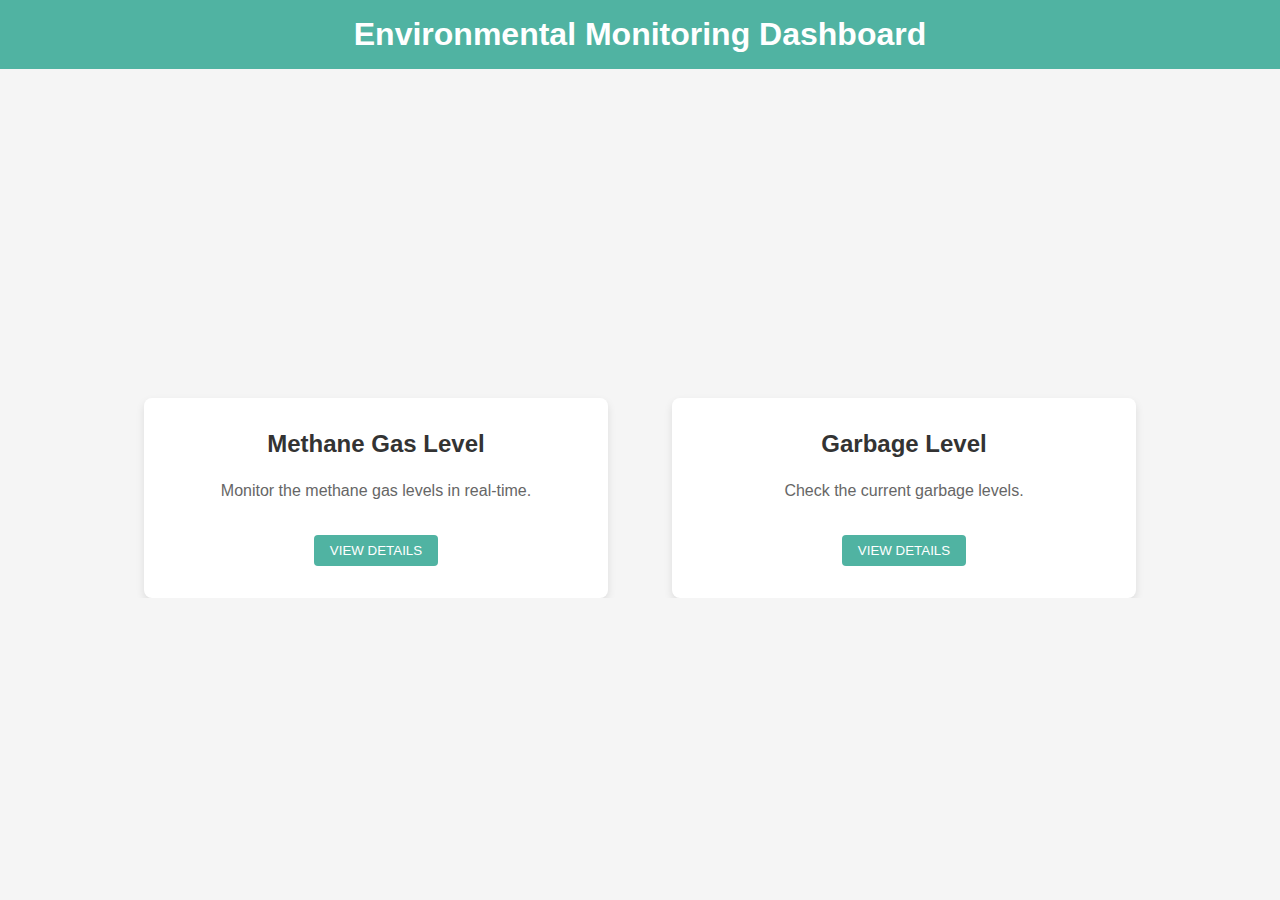
==== index.html @ fa6147a9 "Add files via upload" ====
<!DOCTYPE html>
<html lang="en">
<head>
    <meta charset="UTF-8">
    <meta name="viewport" content="width=device-width, initial-scale=1.0">
    <title>Dashboard</title>
    <link rel="stylesheet" href="styles.css">
</head>
<body>
    <div class="container">
        <header>
            <h1>Environmental Monitoring Dashboard</h1>
        </header>
        <div class="dashboard">
            <div class="card" id="methane">
                <h2>Methane Gas Level</h2>
                <p>Monitor the methane gas levels in real-time.</p>
                <button onclick="openMethaneDetailsPage()">View Details</button>
            </div>
            <div class="card" id="garbage">
                <h2>Garbage Level</h2>
                <p>Check the current garbage levels.</p>
                <button onclick="openGarbageDetailsPage()">View Details</button>
            </div>
        </div>
    </div>

    <script>
        function openMethaneDetailsPage() {
            window.open("methane_details.html", "_blank"); // Open in a new tab
            window.open("http://www.google.com", "_blank"); // Open google.com in a new tab
        }

        function openGarbageDetailsPage() {
            window.open("garbage_details.html", "_blank"); // Open in a new tab
            window.open("http://www.google.com", "_blank"); // Open google.com in a new tab
        }
    </script>
</body>
</html>
---- styles.css ----
/* styles.css */

body {
    font-family: 'Arial', sans-serif;
    margin: 0;
    padding: 0;
    background-color: #f5f5f5;
    display: flex;
    justify-content: center;
    align-items: center;
    height: 100vh;
    flex-direction: column;
}

.container {
    width: 80%;
    margin: auto;
    overflow: hidden;
    padding-top: 4rem; /* Add padding-top to avoid content hiding behind the header */
}

header {
    background: #50b3a2;
    color: white;
    padding: 1rem 0;
    text-align: center;
    width: 100%;
    position: fixed;
    top: 0;
    left: 0;
    z-index: 1000; /* Ensure the header stays on top */
}

header h1 {
    margin: 0;
}

.dashboard {
    display: flex;
    justify-content: space-around;
    align-items: center;
    width: 100%;
    gap: 2rem; /* Space between the cards */
    margin-top: 2rem;
}

.card {
    background: white;
    border-radius: 8px;
    box-shadow: 0 4px 8px rgba(0, 0, 0, 0.1);
    padding: 2rem;
    text-align: center;
    width: 40%; /* Adjust width as necessary */
    max-width: 400px; /* Set a maximum width */
    transition: transform 0.2s;
}

.card:hover {
    transform: scale(1.05);
}

.card h2 {
    margin-top: 0;
    color: #333;
}

.card p {
    color: #666;
    line-height: 1.6;
}

button {
    background: #50b3a2;
    border: none;
    color: white;
    padding: 0.5rem 1rem;
    text-transform: uppercase;
    border-radius: 4px;
    cursor: pointer;
    margin-top: 1rem;
}

button:hover {
    background: #429488;
}
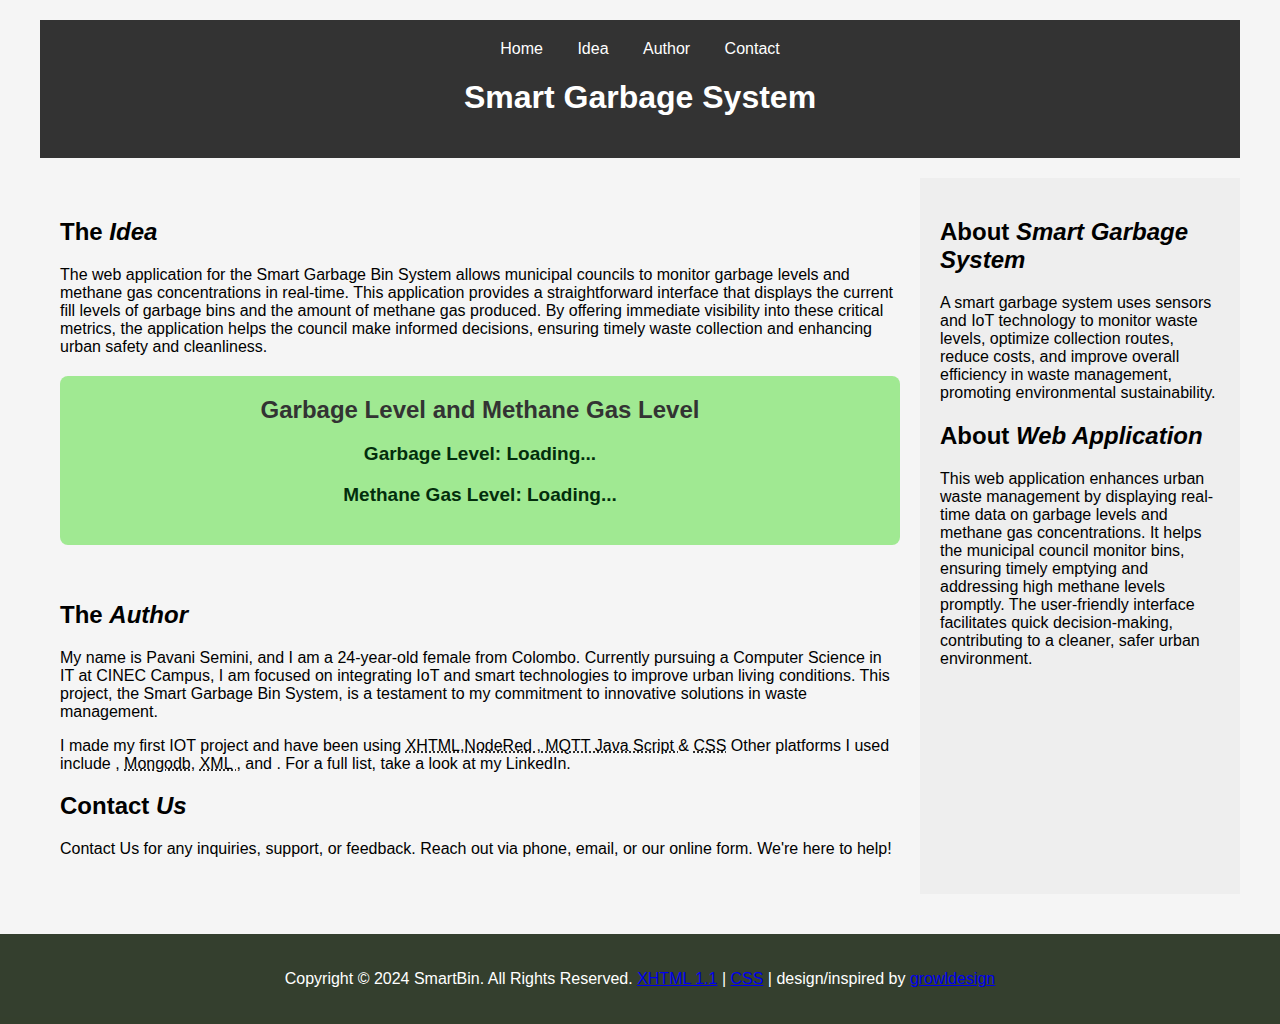
==== commit e0da016e: "Update index.html" ====
--- a/index.html
+++ b/index.html
@@ -1,40 +1,167 @@
-<!DOCTYPE html>
-<html lang="en">
+<!DOCTYPE html PUBLIC "-//W3C//DTD XHTML 1.1//EN" "http://www.w3.org/TR/xhtml11/DTD/xhtml11.dtd">
+<html xmlns="http://www.w3.org/1999/xhtml" xml:lang="en">
 <head>
-    <meta charset="UTF-8">
-    <meta name="viewport" content="width=device-width, initial-scale=1.0">
-    <title>Dashboard</title>
-    <link rel="stylesheet" href="styles.css">
+    <title>Busy City - SmartBin</title>
+    <meta http-equiv="Content-Type" content="application/xhtml+xml; charset=utf-8" />
+    <link href="bc-stylesheet.css" rel="stylesheet" type="text/css" />
+    <style>
+        body {
+            font-family: Arial, sans-serif;
+            margin: 0;
+            padding: 0;
+            background-color: #f5f5f5;
+        }
+        #container {
+            max-width: 1200px;
+            margin: 0 auto;
+            padding: 20px;
+        }
+        #header {
+            background-color: #333;
+            color: #fff;
+            padding: 20px;
+            text-align: center;
+        }
+        #header ul {
+            list-style-type: none;
+            padding: 0;
+            margin: 0;
+            text-align: center;
+        }
+        #header ul li {
+            display: inline;
+            margin: 0 15px;
+        }
+        #header ul li a {
+            color: #fff;
+            text-decoration: none;
+        }
+        #header h1 a {
+            color: #fff;
+            text-decoration: none;
+        }
+        #content {
+            display: flex;
+            margin-top: 20px;
+        }
+        #right {
+            flex: 3;
+            padding: 20px;
+        }
+        #left {
+            flex: 1;
+            background-color: #eee;
+            padding: 20px;
+        }
+        #footer {
+            background-color: #101d08d7;
+            color: #fff;
+            text-align: center;
+            padding: 20px;
+            margin-top: 20px;
+        }
+        .thumbs img {
+            width: 50px;
+            height: 50px;
+        }
+        .data-container {
+            background-color: #62e04993;
+            padding: 20px;
+            margin-top: 20px;
+            border-radius: 8px;
+            text-align: center;
+        }
+        .data-container h2 {
+            margin: 0;
+            font-size: 24px;
+            color: #333;
+        }
+        .data-container p {
+            font-size: 19px;
+            color: #032e0c;
+        }
+    </style>
 </head>
 <body>
-    <div class="container">
-        <header>
-            <h1>Environmental Monitoring Dashboard</h1>
-        </header>
-        <div class="dashboard">
-            <div class="card" id="methane">
-                <h2>Methane Gas Level</h2>
-                <p>Monitor the methane gas levels in real-time.</p>
-                <button onclick="openMethaneDetailsPage()">View Details</button>
-            </div>
-            <div class="card" id="garbage">
-                <h2>Garbage Level</h2>
-                <p>Check the current garbage levels.</p>
-                <button onclick="openGarbageDetailsPage()">View Details</button>
-            </div>
+<div id="container">
+    <div id="header">
+        <div>
+            <ul>
+                <li><a href="#" class="on">Home</a></li>
+                <li><a href="#idea">Idea</a></li>
+                <li><a href="#author">Author</a></li>
+                <li><a href="#contact">Contact</a></li>
+            </ul>
+            <h1><a href="#">Smart Garbage System</a></h1>
         </div>
     </div>
+    <div id="content">
+        <div id="right">
+            <h2 id="idea">The <em>Idea</em></h2>
+            <p>The web application for the Smart Garbage Bin System allows municipal councils to monitor garbage levels and methane gas concentrations in real-time. This application provides a straightforward interface that displays the current fill levels of garbage bins and the amount of methane gas produced. By offering immediate visibility into these critical metrics, the application helps the council make informed decisions, ensuring timely waste collection and enhancing urban safety and cleanliness.</p>
+            
+            <div class="data-container"><b>
+                <h2>Garbage Level and Methane Gas Level</h2>
+                <p>Garbage Level: <span id="garbageAmount">Loading...</span> </p>
+                <p>Methane Gas Level: <span id="methaneAmount">Loading...</span> </p></b>
+            </div> <br><br>
 
-    <script>
-        function openMethaneDetailsPage() {
-            window.open("methane_details.html", "_blank"); // Open in a new tab
-            window.open("http://www.google.com", "_blank"); // Open google.com in a new tab
+            <h2 id="author">The <em>Author</em></h2>
+            <p>My name is Pavani Semini, and I am a 24-year-old female from Colombo. Currently pursuing a Computer Science in IT at CINEC Campus, I am focused on integrating IoT and smart technologies to improve urban living conditions. This project, the Smart Garbage Bin System, is a testament to my commitment to innovative solutions in waste management.</p>
+            <p>I made my first IOT project and have been using <acronym title="eXtensible HyperText Markup Language">XHTML,NodeRed , MQTT Java Script
+
+            </acronym> &amp; <acronym title="Cascading Style Sheets">CSS</acronym> Other platforms I used include <acronym title="Hypertext Pre-processor">
+
+            </acronym>, <acronym title="Open source Structured Query Language">Mongodb</acronym>, <acronym title="eXtensible Markup Language">XML
+
+            </acronym>, and <acronym title="eXtensible StyleSheet Language Transformation"></acronym>. For a full list, take a look at my LinkedIn.</p>
+            <h2 id="contact">Contact <em>Us</em></h2>
+            <p>Contact Us for any inquiries, support, or feedback. Reach out via phone, email, or our online form. We're here to help!</p>
+        </div>
+        <div id="left">
+            <!--<h2>From the <em>Gallery</em></h2>
+            <ul class="thumbs">
+                <li><a href="#"><img src="img/header_top.gif" width="50" height="50" alt="Thumbnail Example" /></a></li>
+                <li><a href="#"><img src="img/header_top.gif" width="50" height="50" alt="Thumbnail Example" /></a></li>
+                <li><a href="#"><img src="img/header_top.gif" width="50" height="50" alt="Thumbnail Example" /></a></li>
+                <li><a href="#"><img src="img/header_top.gif" width="50" height="50" alt="Thumbnail Example" /></a></li>
+                <li><a href="#"><img src="img/header_top.gif" width="50" height="50" alt="Thumbnail Example" /></a></li>
+                <li><a href="#"><img src="img/header_top.gif" width="50" height="50" alt="Thumbnail Example" /></a></li>
+            </ul>
+            <h2>Useful <em>Links</em></h2>
+            <ul>
+                <li><a href="http://www.growldesign.co.uk">Web Development &amp; Design</a></li>
+                <li><a href="#">CSSBeauty</a></li>
+                <li><a href="#">CSSMania</a></li>
+                <li><a href="#">Learn CSS</a></li>
+            </ul>-->
+            <h2>About <em>Smart Garbage System</em></h2>
+            <p>A smart garbage system uses sensors and IoT technology to monitor waste levels, optimize collection routes, reduce costs, and improve overall efficiency in waste management, promoting environmental sustainability.</p>
+            <h2>About <em>Web Application</em></h2>
+            <p>This web application enhances urban waste management by displaying real-time data on garbage levels and methane gas concentrations. It helps the municipal council monitor bins, ensuring timely emptying and addressing high methane levels promptly. The user-friendly interface facilitates quick decision-making, contributing to a cleaner, safer urban environment.</p>
+        </div>
+    </div>
+</div>
+<div id="footer">
+    <!-- It is not an imperative that you leave a link to my site but I would be grateful if you did -->
+    <p>Copyright &copy; 2024 SmartBin. All Rights Reserved. <a href="http://validator.w3.org/check/referer">XHTML 1.1</a> | <a href="http://jigsaw.w3.org/css-validator/check/referer?warning=no&amp;profile=css2">CSS</a> | design/inspired by <a href="http://www.growldesign.co.uk">growldesign</a></p>
+</div>
+
+<script>
+    async function fetchData() {
+        try {
+            const response = await fetch('https://smartbinserver.onrender.com/api/smartbin');
+            const data = await response.json();
+            document.getElementById('garbageAmount').innerText = data.GAmount + ' cm';
+            document.getElementById('methaneAmount').innerText = data.MAmount + ' ppm';
+        } catch (error) {
+            console.error('Error fetching data:', error);
         }
+    }
 
-        function openGarbageDetailsPage() {
-            window.open("garbage_details.html", "_blank"); // Open in a new tab
-            window.open("http://www.google.com", "_blank"); // Open google.com in a new tab
-        }
-    </script>
+    // Fetch data when the page loads
+    window.onload = fetchData;
+</script>
+
 </body>
 </html>
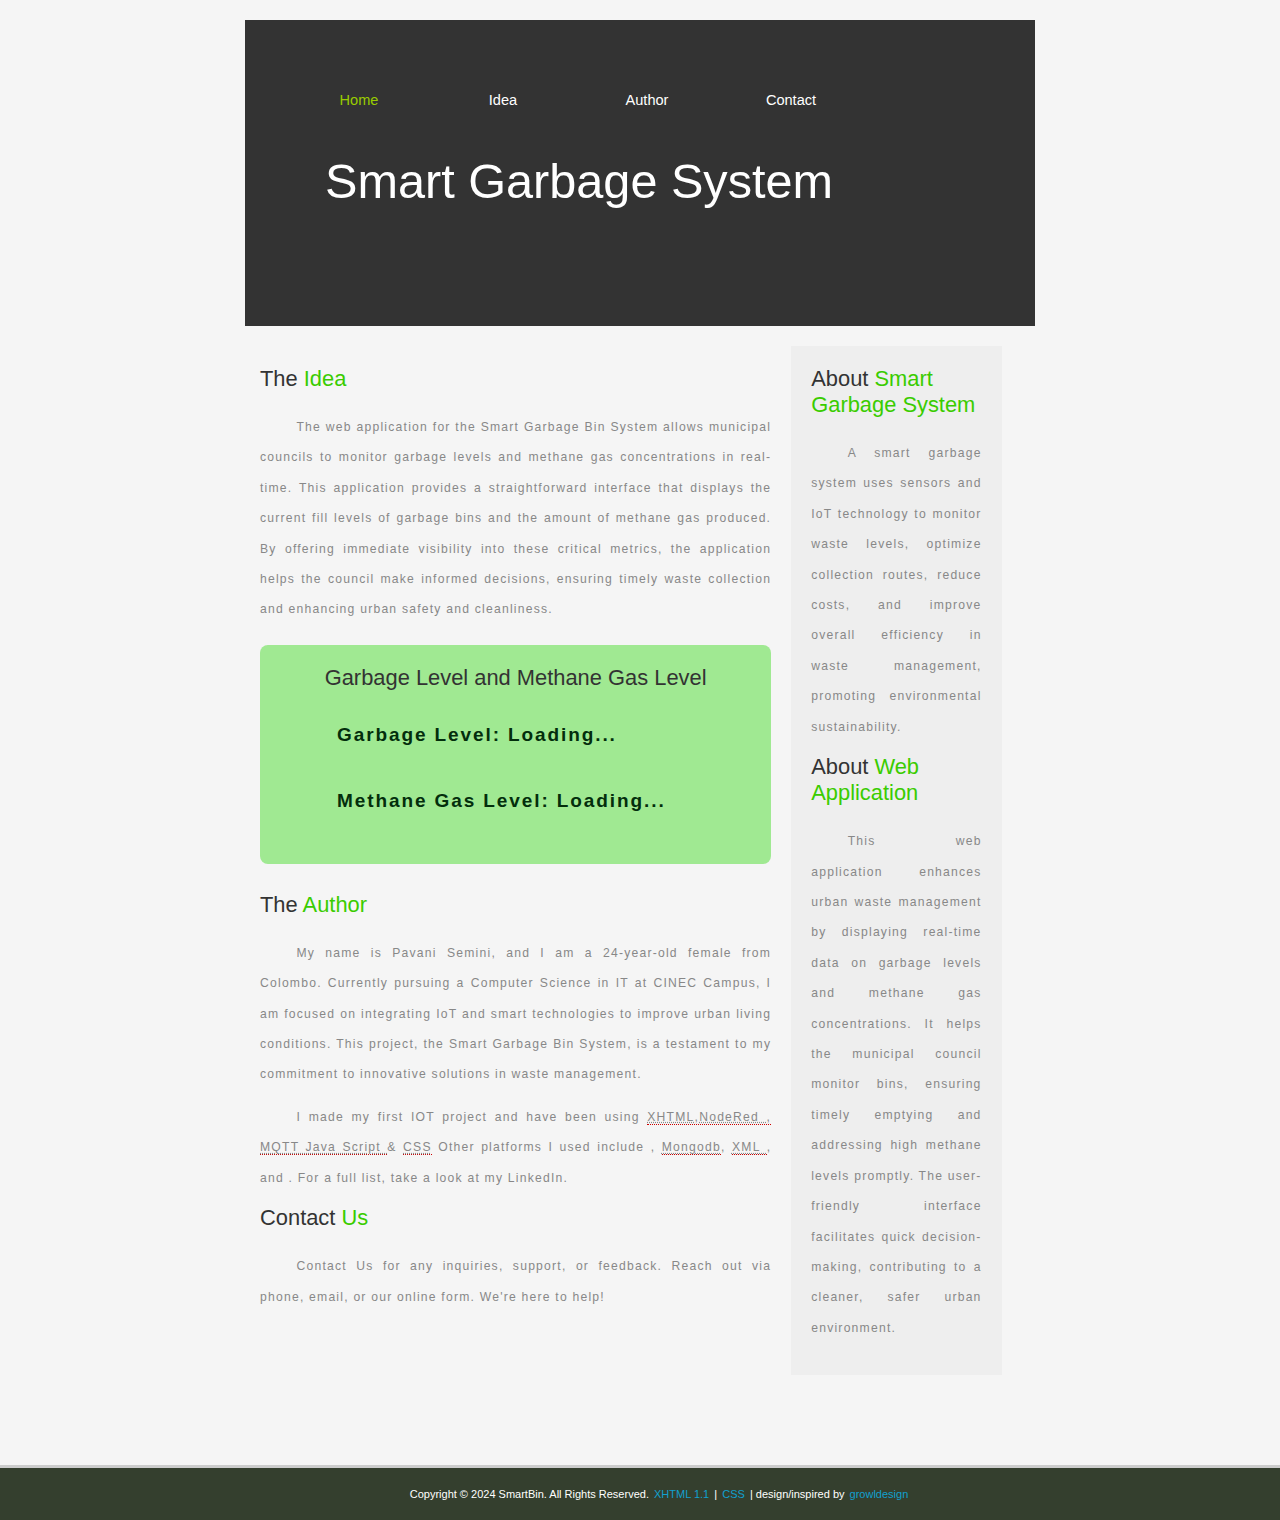
==== commit 89dc825a: "Update index.html" ====
--- a/index.html
+++ b/index.html
@@ -150,7 +150,7 @@
 <script>
     async function fetchData() {
         try {
-            const response = await fetch('https://smartbinserver.onrender.com/api/smartbin');
+            const response = await fetch('https://smartbin-di83.onrender.com/api/smartbin');
             const data = await response.json();
             document.getElementById('garbageAmount').innerText = data.GAmount + ' cm';
             document.getElementById('methaneAmount').innerText = data.MAmount + ' ppm';
--- a/bc-stylesheet.css
+++ b/bc-stylesheet.css
@@ -0,0 +1,206 @@
+/*------------------------------------------------------------*
+**  Global
+**------------------------------------------------------------*/
+html { height: 100%; }
+body {
+	margin: 0;
+	padding: 0;
+	font-family: Tahoma, sans-serif;
+	font-size: 76%;
+	color: #888;
+	height: 100%;
+	background: #fff url(img/bg.jpg) repeat-x;
+	}
+a { text-decoration: none; color: #11A0CF; font-size: 1em; padding: 1px 2px; }
+a:hover { background-color: #f4f4f4; }
+acronym { border-bottom: 1px dotted #cc0000; cursor: help; }
+
+/*------------------------------------------------------------*
+**  Container
+**------------------------------------------------------------*/	
+#container {
+	height: auto !important;
+	height: 100%;
+	min-height: 100%;
+	position: relative;
+	text-align: center;
+	}	
+	
+/*------------------------------------------------------------*
+**  Header
+**------------------------------------------------------------*/	
+#header { 
+	background: url(img/header_top.gif) no-repeat 100% 5px; 
+	width: 750px; 
+	margin: 0 auto;	
+	padding: 0;
+	}
+#header div { 
+	background: url(img/header_botm.jpg) no-repeat 0px 70px; 
+	text-align: left;
+	padding: 45px 0 97px 20px;	
+	}	
+#header h1 {
+	margin: 0; 
+	clear: both;
+	padding: 43px 0 0 40px;	
+	font-size: 4em;	
+	}
+#header h1 a { 
+	padding: 0;
+	color: #000;
+	font-family: Century Gothic, sans-serif;
+	font-weight: normal;
+	color: #000;	
+	}	
+#header h1 a:hover { background-color: transparent; }	
+* html #header h1 { padding-top: 23px; }	
+
+/*------------------------------------------------------------*
+**  Navigation
+**------------------------------------------------------------*/
+#header ul {
+	margin: 0 40px;
+	padding: 0;	
+	}
+#header li { 
+	display: inline;
+	list-style-type: none;
+	margin: 0 5px;
+	font-size: 1.2em;
+	background: url(img/nav.gif) no-repeat;
+	width: 114px;
+	height: 25px;
+	float: left;
+	text-align: center;
+	}	
+#header li a { 
+	display: block; 
+	width: 100%;
+	color: #fff;
+	padding-top: 7px;
+	}		
+#header li a.on,
+#header li a:hover { background-color: #333; color: #9c0; height: 20px; }
+
+/*------------------------------------------------------------*
+**  Paragraph
+**------------------------------------------------------------*/
+p{
+	text-align: justify;
+}
+
+/*------------------------------------------------------------*
+**  Content
+**------------------------------------------------------------*/
+#content {
+	width: 800px;
+	margin: 0 auto;
+	padding-bottom: 50px;
+	}
+* html #content { padding-bottom: 60px; }	
+#content:after {
+	content: "."; 
+	display: block; 
+	clear: both; 
+	height: 0;
+	visibility: hidden
+	}	
+#content h2 { 
+	font-size: 20px;
+	color: #333;
+	font-weight: normal;
+	font-size: 1.8em;	
+	margin: 0 0 20px 0;
+	clear: both;
+	}	
+#content h2 em { 
+	color: rgb(58, 204, 0); 
+	font-style: normal;
+	}
+#content p {
+	text-indent: 3em;
+	line-height: 2.5em;
+	letter-spacing: 0.1em;	
+	}	
+	
+#content ul {
+	margin: 20px 0;
+	padding: 0 0 0 10px;
+	}	
+#content li {
+	list-style-type: none;
+	background: url(img/bullet.gif) no-repeat 0px 8px;
+	padding: 0 0 0 25px;
+	line-height: 2em;
+	letter-spacing: 0.1em;	
+	}	
+#content blockquote { 
+	background-color: #FFFFF0; 
+	margin: 20px 0; 
+	padding: 10px 20px;
+	border-top: 1px solid #eee;
+	border-bottom: 1px solid #eee;
+	}
+#content blockquote p { margin: 0; text-indent: 0; }
+
+/*------------------------------------------------------------*
+**  Thumbnails
+**------------------------------------------------------------*/
+#content ul.thumbs { 
+	margin: 20px 0;
+	padding: 0;
+	}
+#content ul.thumbs:after {
+	content: "."; 
+	display: block; 
+	clear: both; 
+	height: 0;
+	visibility: hidden
+	}	
+#content ul.thumbs li { 
+	float: left;
+	margin: 3px;
+	padding: 0;
+	background-image: none;
+	}
+#content ul.thumbs li a img { border: 5px solid #ddd; }
+#content ul.thumbs li a:hover img { border: 5px solid #333; }	
+html>body #content ul.thumbs li a { background-color: transparent; }
+	
+/*------------------------------------------------------------*
+**  left
+**------------------------------------------------------------*/
+#left {
+	float: left;
+	width: 225px;
+	text-align: left;
+	margin-right: 35px;
+	}
+
+/*------------------------------------------------------------*
+**  right
+**------------------------------------------------------------*/
+#right {
+	float: right;
+	width: 438px;	
+	text-align: left;	
+	}
+		
+/*------------------------------------------------------------*
+**  Footer
+**------------------------------------------------------------*/		
+#footer {	
+	position: absolute !important;
+	width: 100% !important;
+	z-index: 500 !important;
+	position: relative;	
+	padding: 10px 0;	
+	margin-top: -36px;
+	background-color: #333;		
+	color: #999;	
+	font-size: 11px;
+	border-top: 3px solid #ccc;
+	}	
+#footer p { margin: 0 10px; text-align: center; }	
+#footer a:hover { background-color: #222; }
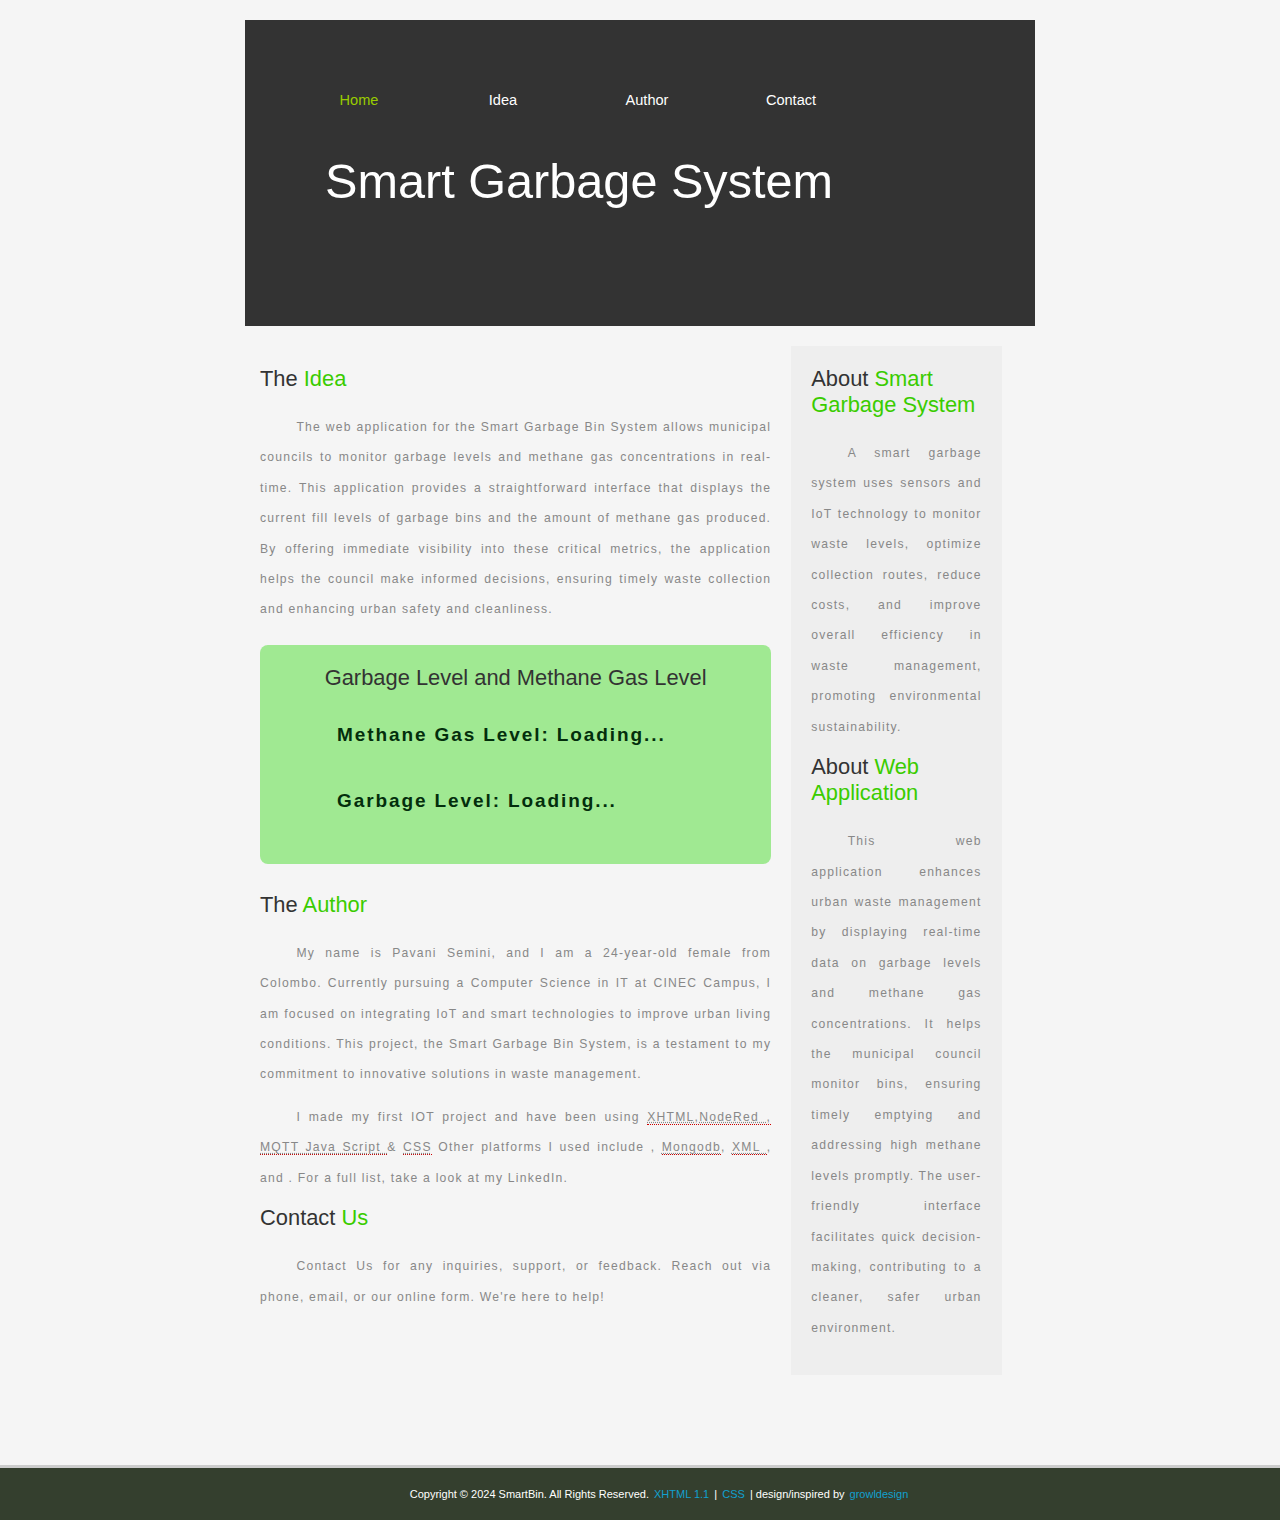
==== commit a1bcd7f3: "Update index.html" ====
--- a/index.html
+++ b/index.html
@@ -102,8 +102,8 @@
             
             <div class="data-container"><b>
                 <h2>Garbage Level and Methane Gas Level</h2>
-                <p>Garbage Level: <span id="garbageAmount">Loading...</span> </p>
-                <p>Methane Gas Level: <span id="methaneAmount">Loading...</span> </p></b>
+                <p>Methane Gas Level: <span id="garbageAmount">Loading...</span> </p>
+                <p>Garbage Level: <span id="methaneAmount">Loading...</span> </p></b>
             </div> <br><br>
 
             <h2 id="author">The <em>Author</em></h2>
@@ -152,8 +152,8 @@
         try {
             const response = await fetch('https://smartbin-di83.onrender.com/api/smartbin');
             const data = await response.json();
-            document.getElementById('garbageAmount').innerText = data.GAmount + ' cm';
-            document.getElementById('methaneAmount').innerText = data.MAmount + ' ppm';
+            document.getElementById('garbageAmount').innerText = data.GAmount + ' ppm';
+            document.getElementById('methaneAmount').innerText = data.MAmount + ' cm';
         } catch (error) {
             console.error('Error fetching data:', error);
         }
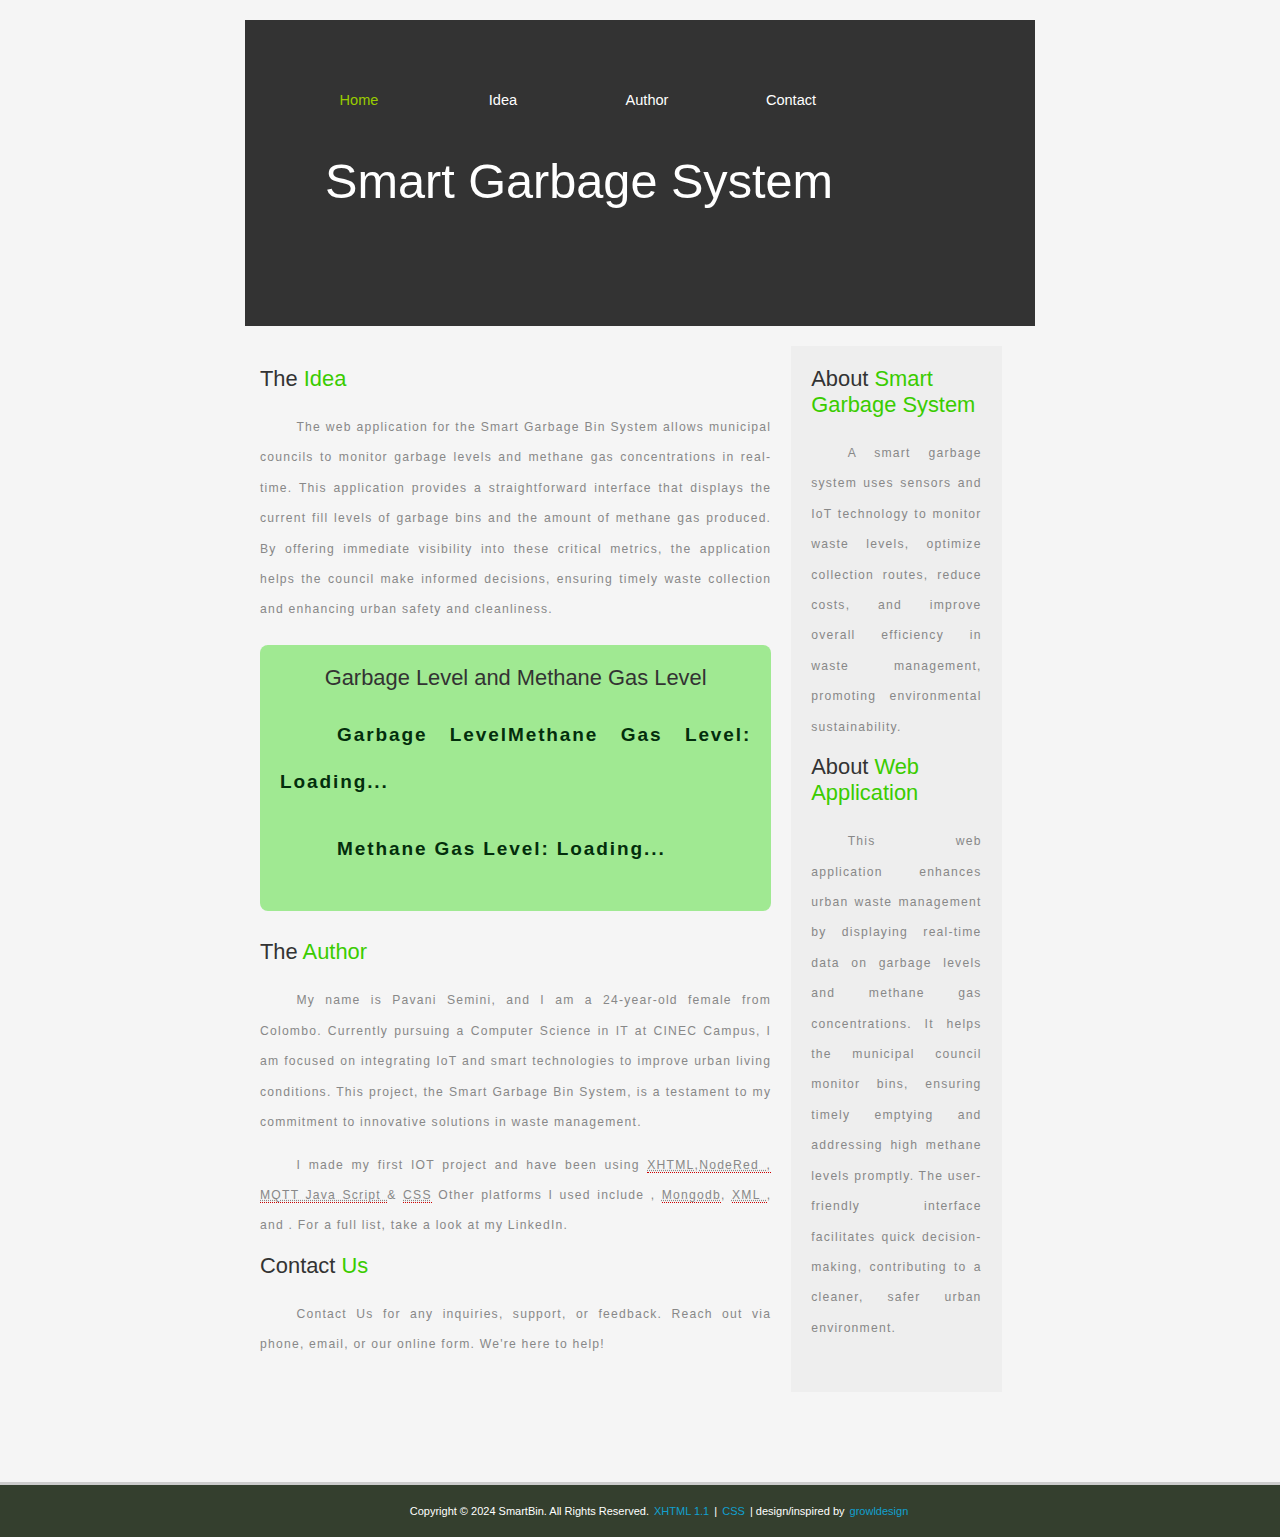
==== commit a1b998f8: "Update index.html" ====
--- a/index.html
+++ b/index.html
@@ -102,8 +102,8 @@
             
             <div class="data-container"><b>
                 <h2>Garbage Level and Methane Gas Level</h2>
-                <p>Methane Gas Level: <span id="garbageAmount">Loading...</span> </p>
-                <p>Garbage Level: <span id="methaneAmount">Loading...</span> </p></b>
+                <p>Garbage LevelMethane Gas Level: <span id="garbageAmount">Loading...</span> </p>
+                <p>Methane Gas Level: <span id="methaneAmount">Loading...</span> </p></b>
             </div> <br><br>
 
             <h2 id="author">The <em>Author</em></h2>
@@ -152,8 +152,8 @@
         try {
             const response = await fetch('https://smartbin-di83.onrender.com/api/smartbin');
             const data = await response.json();
-            document.getElementById('garbageAmount').innerText = data.GAmount + ' ppm';
-            document.getElementById('methaneAmount').innerText = data.MAmount + ' cm';
+            document.getElementById('garbageAmount').innerText = data.GAmount + ' cm';
+            document.getElementById('methaneAmount').innerText = data.MAmount + ' ppm';
         } catch (error) {
             console.error('Error fetching data:', error);
         }
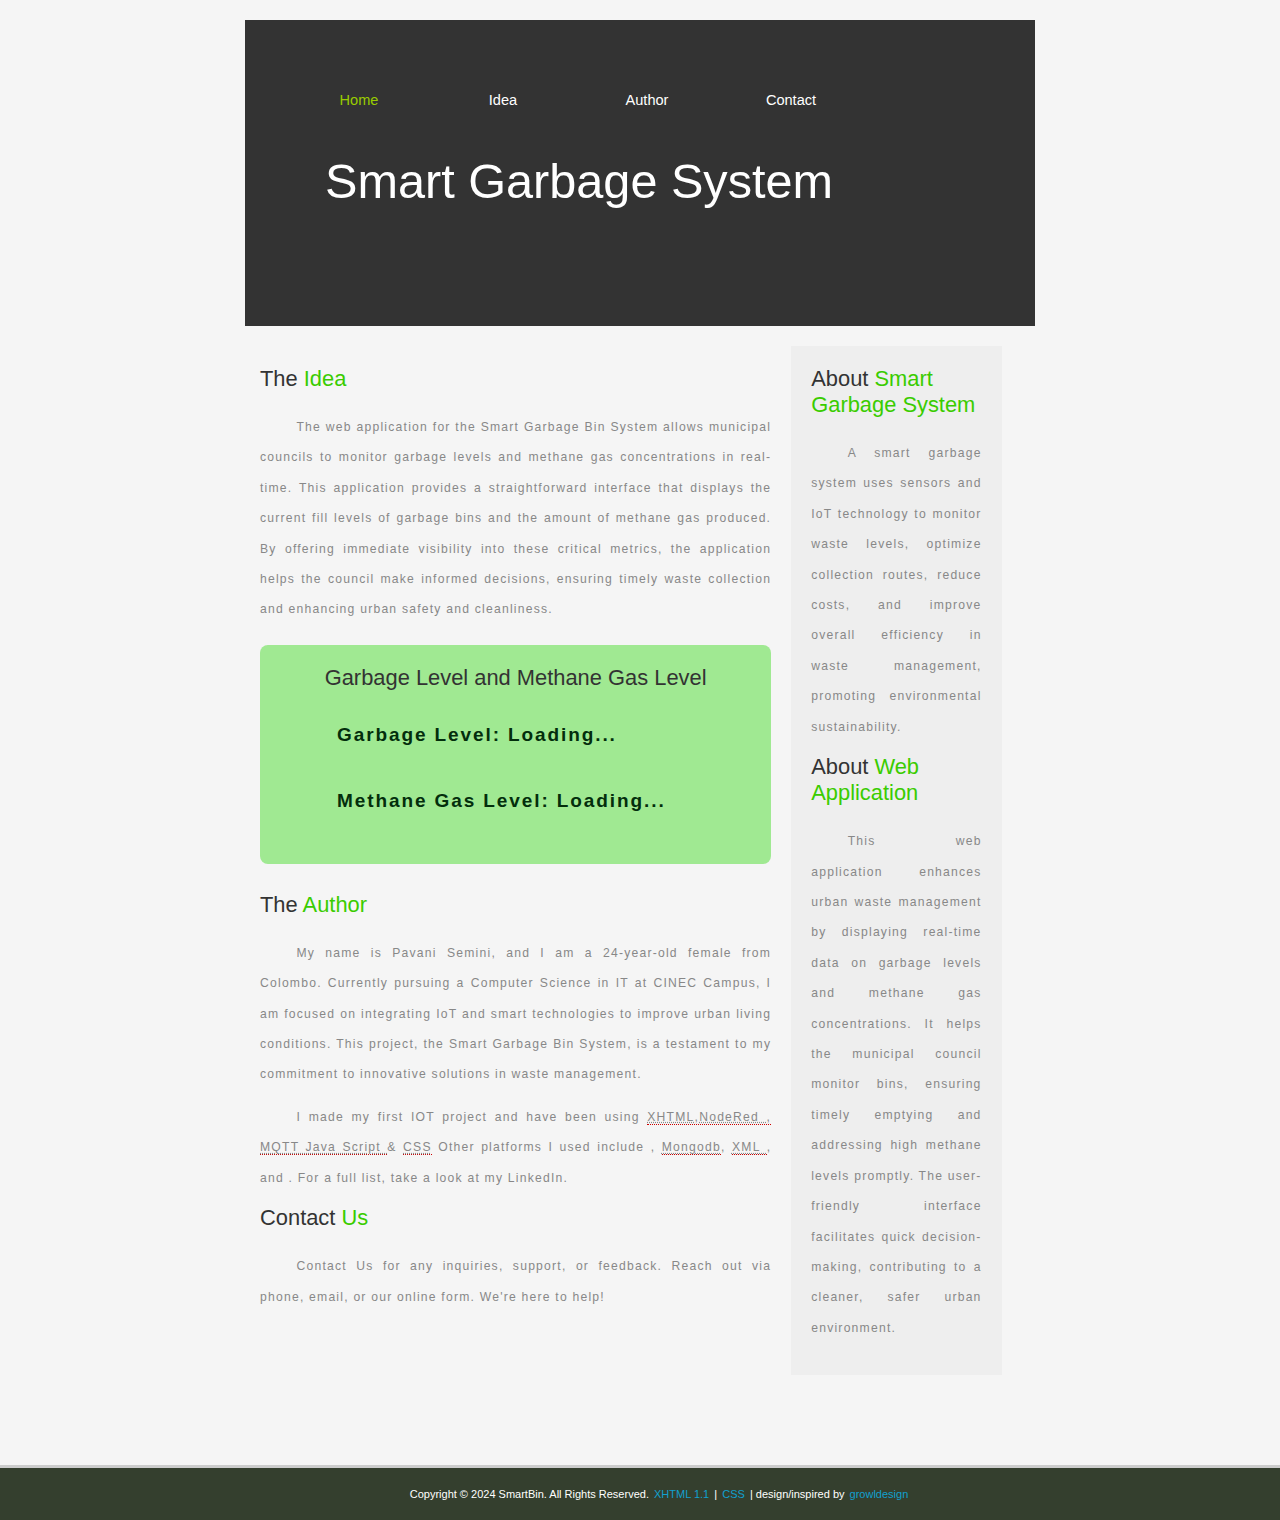
==== commit b529c72c: "Update index.html" ====
--- a/index.html
+++ b/index.html
@@ -102,7 +102,7 @@
             
             <div class="data-container"><b>
                 <h2>Garbage Level and Methane Gas Level</h2>
-                <p>Garbage LevelMethane Gas Level: <span id="garbageAmount">Loading...</span> </p>
+                <p>Garbage Level: <span id="garbageAmount">Loading...</span> </p>
                 <p>Methane Gas Level: <span id="methaneAmount">Loading...</span> </p></b>
             </div> <br><br>
 
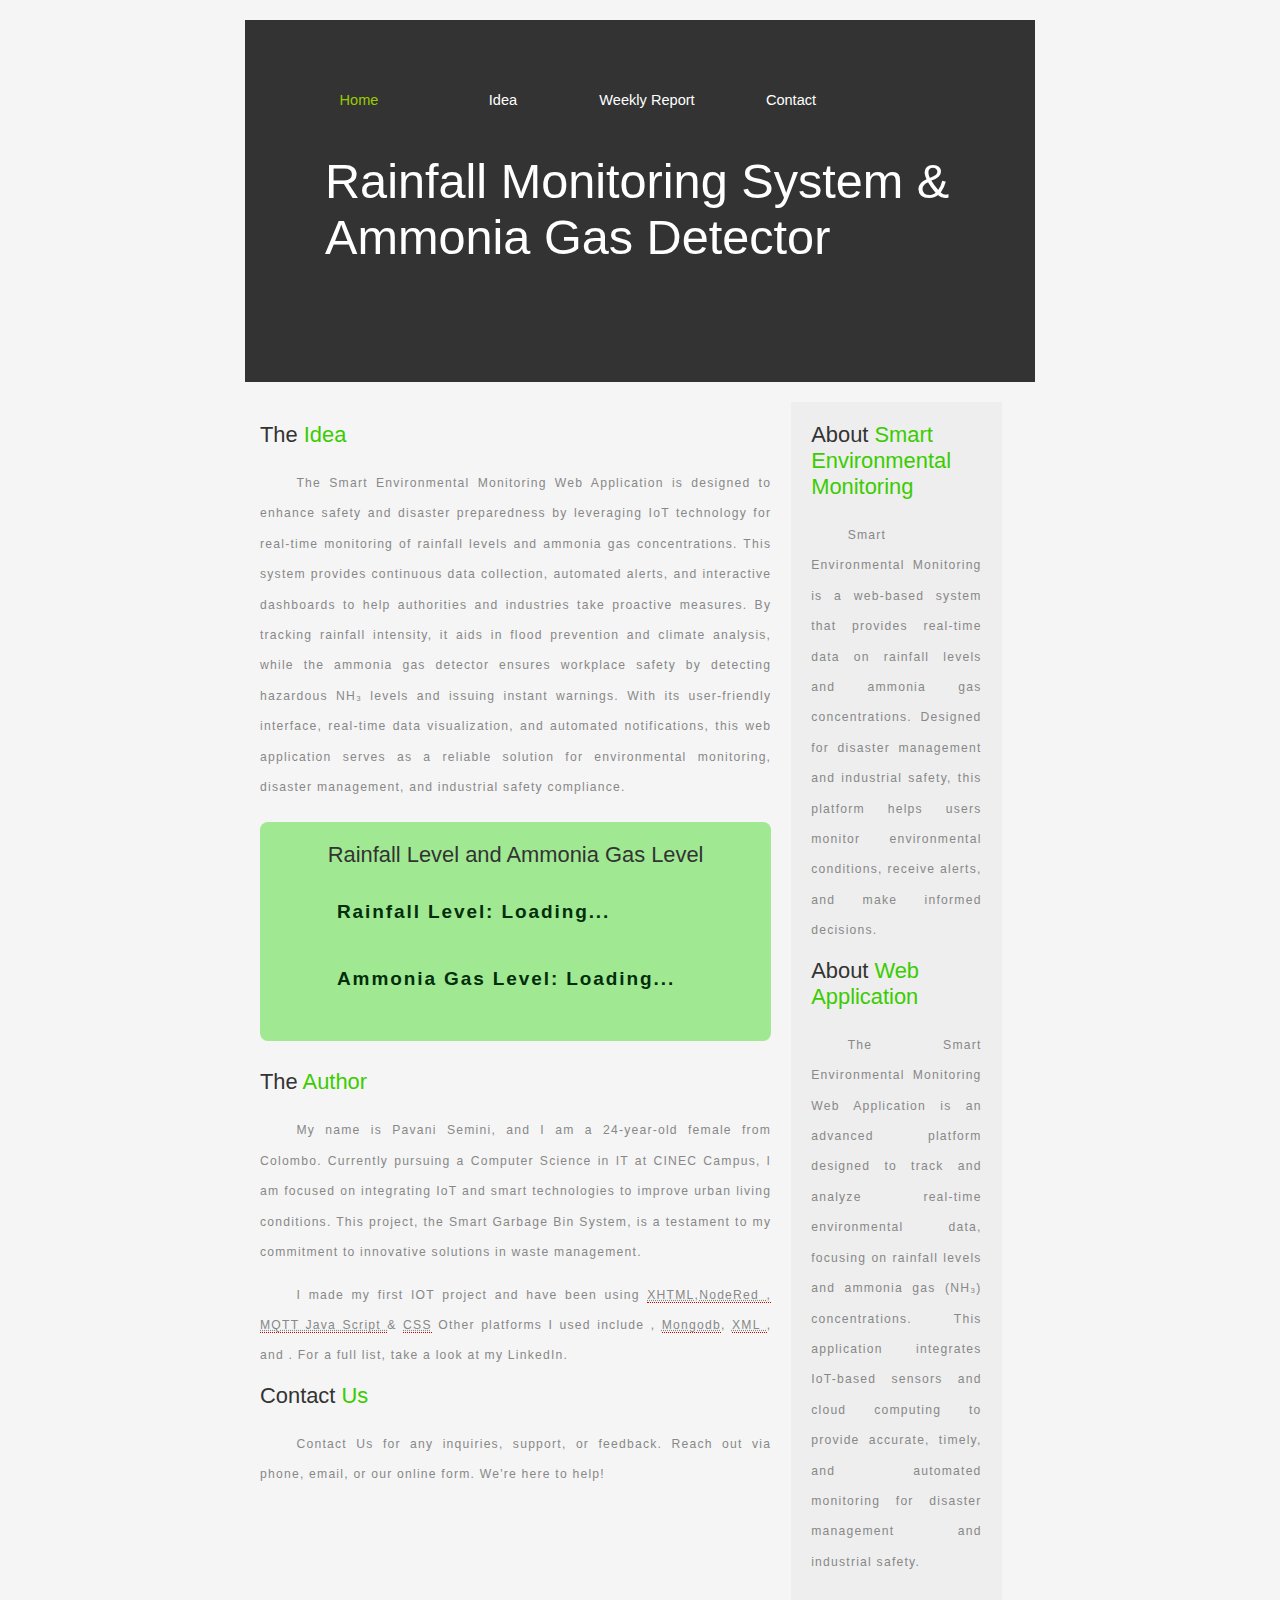
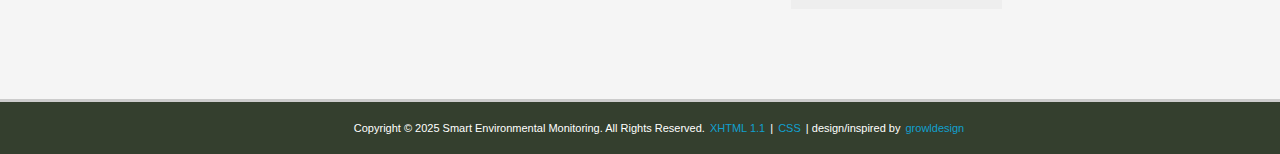
==== commit a80e03ca: "index.html" ====
--- a/index.html
+++ b/index.html
@@ -1,7 +1,7 @@
 <!DOCTYPE html PUBLIC "-//W3C//DTD XHTML 1.1//EN" "http://www.w3.org/TR/xhtml11/DTD/xhtml11.dtd">
 <html xmlns="http://www.w3.org/1999/xhtml" xml:lang="en">
 <head>
-    <title>Busy City - SmartBin</title>
+    <title>Busy City</title>
     <meta http-equiv="Content-Type" content="application/xhtml+xml; charset=utf-8" />
     <link href="bc-stylesheet.css" rel="stylesheet" type="text/css" />
     <style>
@@ -89,21 +89,21 @@
             <ul>
                 <li><a href="#" class="on">Home</a></li>
                 <li><a href="#idea">Idea</a></li>
-                <li><a href="#author">Author</a></li>
+                <li><a href="#author">Weekly Report</a></li>
                 <li><a href="#contact">Contact</a></li>
             </ul>
-            <h1><a href="#">Smart Garbage System</a></h1>
+            <h1><a href="#">Rainfall Monitoring System & Ammonia Gas Detector</a></h1>
         </div>
     </div>
     <div id="content">
         <div id="right">
             <h2 id="idea">The <em>Idea</em></h2>
-            <p>The web application for the Smart Garbage Bin System allows municipal councils to monitor garbage levels and methane gas concentrations in real-time. This application provides a straightforward interface that displays the current fill levels of garbage bins and the amount of methane gas produced. By offering immediate visibility into these critical metrics, the application helps the council make informed decisions, ensuring timely waste collection and enhancing urban safety and cleanliness.</p>
+            <p>The Smart Environmental Monitoring Web Application is designed to enhance safety and disaster preparedness by leveraging IoT technology for real-time monitoring of rainfall levels and ammonia gas concentrations. This system provides continuous data collection, automated alerts, and interactive dashboards to help authorities and industries take proactive measures. By tracking rainfall intensity, it aids in flood prevention and climate analysis, while the ammonia gas detector ensures workplace safety by detecting hazardous NH₃ levels and issuing instant warnings. With its user-friendly interface, real-time data visualization, and automated notifications, this web application serves as a reliable solution for environmental monitoring, disaster management, and industrial safety compliance.</p>
             
             <div class="data-container"><b>
-                <h2>Garbage Level and Methane Gas Level</h2>
-                <p>Garbage Level: <span id="garbageAmount">Loading...</span> </p>
-                <p>Methane Gas Level: <span id="methaneAmount">Loading...</span> </p></b>
+                <h2>Rainfall Level and Ammonia Gas Level</h2>
+                <p>Rainfall Level: <span id="garbageAmount">Loading...</span> </p>
+                <p>Ammonia Gas Level: <span id="methaneAmount">Loading...</span> </p></b>
             </div> <br><br>
 
             <h2 id="author">The <em>Author</em></h2>
@@ -135,16 +135,16 @@
                 <li><a href="#">CSSMania</a></li>
                 <li><a href="#">Learn CSS</a></li>
             </ul>-->
-            <h2>About <em>Smart Garbage System</em></h2>
-            <p>A smart garbage system uses sensors and IoT technology to monitor waste levels, optimize collection routes, reduce costs, and improve overall efficiency in waste management, promoting environmental sustainability.</p>
+            <h2>About <em>Smart Environmental Monitoring</em></h2>
+            <p>Smart Environmental Monitoring is a web-based system that provides real-time data on rainfall levels and ammonia gas concentrations. Designed for disaster management and industrial safety, this platform helps users monitor environmental conditions, receive alerts, and make informed decisions.</p>
             <h2>About <em>Web Application</em></h2>
-            <p>This web application enhances urban waste management by displaying real-time data on garbage levels and methane gas concentrations. It helps the municipal council monitor bins, ensuring timely emptying and addressing high methane levels promptly. The user-friendly interface facilitates quick decision-making, contributing to a cleaner, safer urban environment.</p>
+            <p>The Smart Environmental Monitoring Web Application is an advanced platform designed to track and analyze real-time environmental data, focusing on rainfall levels and ammonia gas (NH₃) concentrations. This application integrates IoT-based sensors and cloud computing to provide accurate, timely, and automated monitoring for disaster management and industrial safety.</p>
         </div>
     </div>
 </div>
 <div id="footer">
     <!-- It is not an imperative that you leave a link to my site but I would be grateful if you did -->
-    <p>Copyright &copy; 2024 SmartBin. All Rights Reserved. <a href="http://validator.w3.org/check/referer">XHTML 1.1</a> | <a href="http://jigsaw.w3.org/css-validator/check/referer?warning=no&amp;profile=css2">CSS</a> | design/inspired by <a href="http://www.growldesign.co.uk">growldesign</a></p>
+    <p>Copyright &copy; 2025 Smart Environmental Monitoring. All Rights Reserved. <a href="http://validator.w3.org/check/referer">XHTML 1.1</a> | <a href="http://jigsaw.w3.org/css-validator/check/referer?warning=no&amp;profile=css2">CSS</a> | design/inspired by <a href="http://www.growldesign.co.uk">growldesign</a></p>
 </div>
 
 <script>
